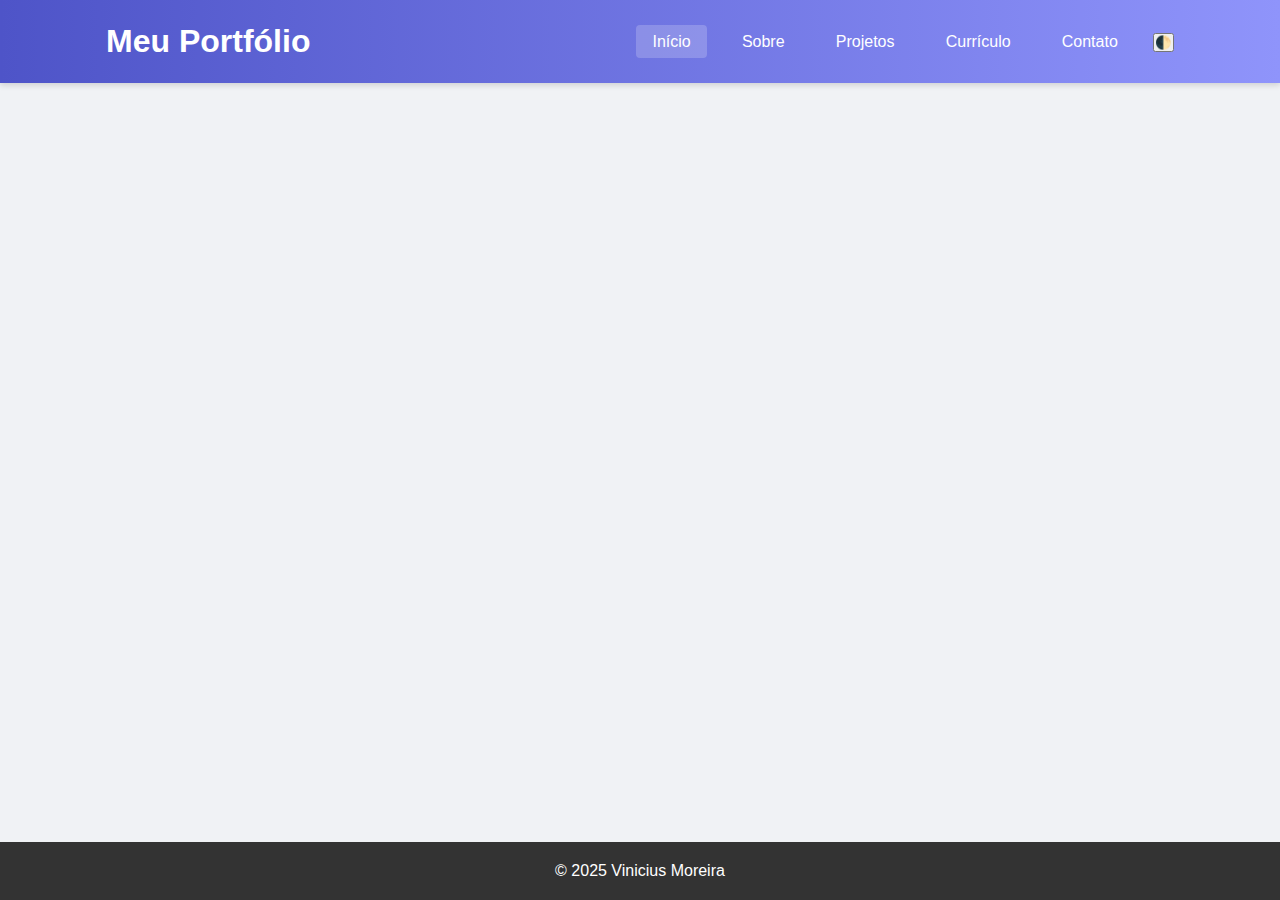
==== index.html @ 972b3e1a "ok" ====
<!DOCTYPE html>
<html lang="pt-br">
<head>
  <meta charset="UTF-8" />
  <meta name="viewport" content="width=device-width, initial-scale=1.0"/>
  <title>Início | Portfólio</title>
  <link rel="stylesheet" href="style.css" />
</head>
<body>
  <header>
    <nav>
      <h1>Meu Portfólio</h1>
      <ul>
        <li><a href="index.html">Início</a></li>
        <li><a href="sobre.html">Sobre</a></li>
        <li><a href="projetos.html">Projetos</a></li>
        <li><a href="curriculo.html">Currículo</a></li> <!-- <- ESTE AQUI -->
        <li><a href="contato.html">Contato</a></li>
        <li><button id="toggle-theme">🌓</button></li>
      </ul>
    </nav>    
  </header>

  <main class="grid-container">
    <section class="box full-width">
      <h2>Seja bem-vindo!</h2>
      <p>Meu nome é Vinicius, sempre fui apaixonado por tecnologia e atualmente sigo com interesse e foco na area de Inteligencia Artificial, desenvolvendo agentes inteligentes e sistemas que integram IA a soluções práticas. Sigo me aperfeiçoando a cada dia na criação de modelos personalizados, manipulação de dados e no uso de frameworks como Scikit-learn, Pytorch e Transformers. Também exploro aplicações com FastAPI, integração com APIs, e práticas de MLOps para deploy de agentes.
        Minhas principais áreas de interesse incluem:

LLMs e agentes autônomos,

MLOps para deploys de modelos em produção,

NLP (Processamento de Linguagem Natural) e

RL (Aprendizado por Reforço).
      </p>
    </section>
  </main>

  <footer>
    <p>&copy; 2025 Vinicius Moreira</p>
  </footer>
  <script src="script.js"></script>
</body>
</html>
---- style.css ----
:root {
  --primary-color: #4e54c8;
  --secondary-color: #8f94fb;
  --bg-color: #f0f2f5;
  --text-color: #333;
  --white: #fff;
}

* {
  margin: 0;
  padding: 0;
  box-sizing: border-box;
}

html {
  scroll-behavior: smooth;
}

body {
  font-family: 'Segoe UI', sans-serif;
  background-color: var(--bg-color);
  color: var(--text-color);
  line-height: 1.6;
  transition: opacity 0.5s ease;
}

a {
  text-decoration: none;
  color: inherit;
}

header {
  background: linear-gradient(to right, var(--primary-color), var(--secondary-color));
  color: var(--white);
  padding: 1rem 0;
  position: sticky;
  top: 0;
  z-index: 1000;
  box-shadow: 0 2px 6px rgba(0, 0, 0, 0.15);
}

nav {
  max-width: 1100px;
  margin: 0 auto;
  padding: 0 1rem;
  display: flex;
  justify-content: space-between;
  align-items: center;
}

nav ul {
  list-style: none;
  display: flex;
  gap: 1.2rem;
}

nav a {
  color: #fff;
  padding: 0.5rem 1rem;
  border-radius: 4px;
  transition: background 0.3s;
}

nav a:hover,
nav a.active {
  background: rgba(255, 255, 255, 0.2);
}

.grid-container {
  display: grid;
  grid-template-columns: 1fr;
  gap: 2rem;
  max-width: 1100px;
  margin: 2rem auto;
  padding: 0 1rem;
}

.box {
  background: white;
  padding: 2rem;
  border-radius: 10px;
  box-shadow: 0 6px 15px rgba(0, 0, 0, 0.08);
  opacity: 0;
  transform: translateY(30px);
  animation: fadeInUp 0.6s forwards;
}

.cards {
  display: flex;
  flex-wrap: wrap;
  gap: 1rem;
}

.card {
  flex: 1 1 280px;
  background: var(--bg-color);
  padding: 1rem;
  border-radius: 8px;
  transition: transform 0.3s, box-shadow 0.3s;
}

.card:hover {
  transform: translateY(-5px);
  box-shadow: 0 10px 20px rgba(0, 0, 0, 0.1);
}

footer {
  text-align: center;
  padding: 1rem;
  background: #333;
  color: white;
  margin-top: 2rem;
}

@media (min-width: 768px) {
  .grid-container {
    grid-template-columns: repeat(2, 1fr);
  }

  .full-width {
    grid-column: 1 / -1;
  }
}

@keyframes fadeInUp {
  to {
    opacity: 1;
    transform: translateY(0);
  }
}
body.dark {
  background-color: #121212;
  color: #e0e0e0;
}

body.dark .box,
body.dark .card {
  background-color: #1e1e1e;
  color: #e0e0e0;
}

body.dark header,
body.dark footer {
  background-color: #1a1a1a;
}

body.dark nav a:hover,
body.dark nav a.active {
  background: rgba(255, 255, 255, 0.1);
}
body {
  min-height: 100vh;
  display: flex;
  flex-direction: column;
}

main {
  flex: 1;
}
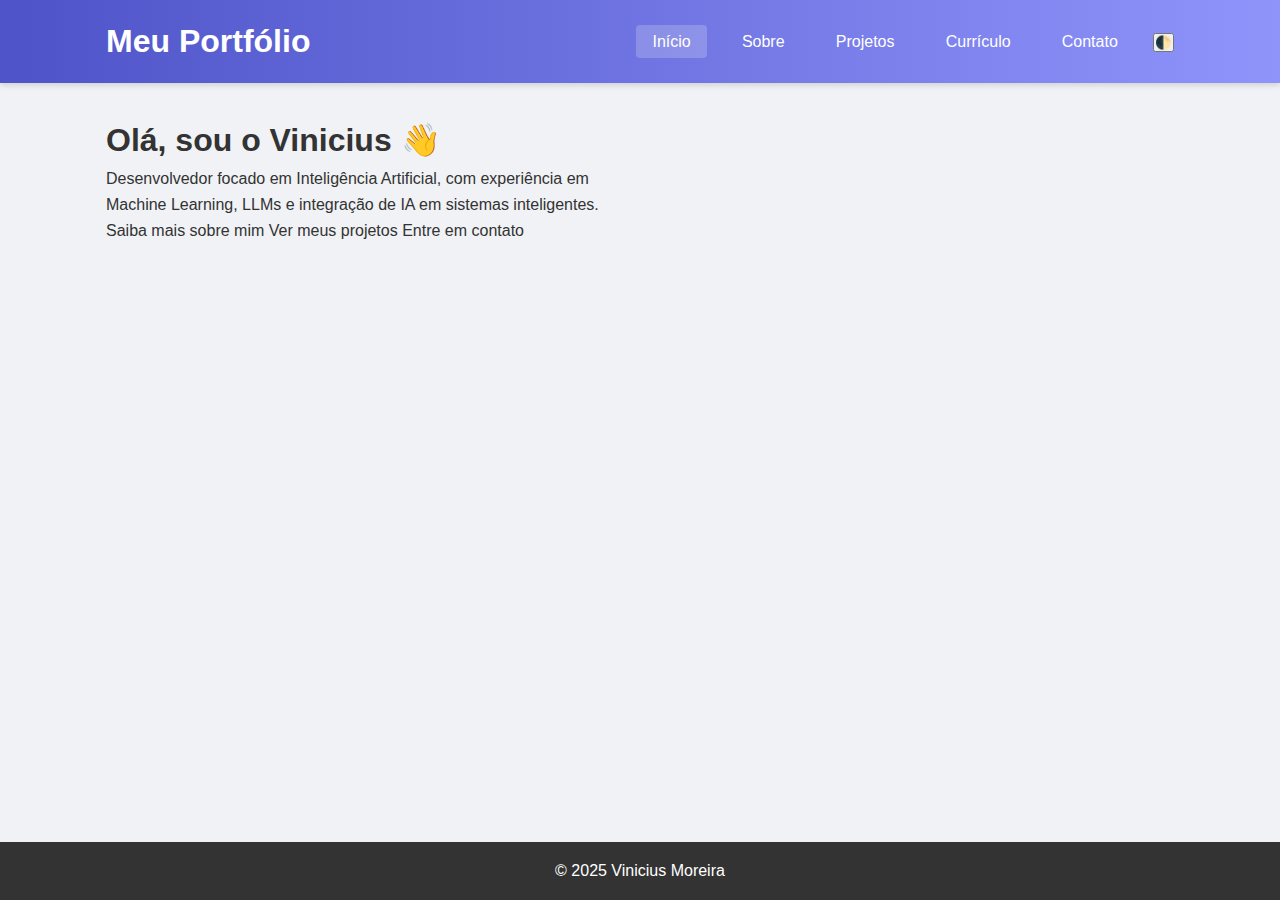
==== commit 8d8d2a90: "ok" ====
--- a/index.html
+++ b/index.html
@@ -22,19 +22,15 @@
   </header>
 
   <main class="grid-container">
-    <section class="box full-width">
-      <h2>Seja bem-vindo!</h2>
-      <p>Meu nome é Vinicius, sempre fui apaixonado por tecnologia e atualmente sigo com interesse e foco na area de Inteligencia Artificial, desenvolvendo agentes inteligentes e sistemas que integram IA a soluções práticas. Sigo me aperfeiçoando a cada dia na criação de modelos personalizados, manipulação de dados e no uso de frameworks como Scikit-learn, Pytorch e Transformers. Também exploro aplicações com FastAPI, integração com APIs, e práticas de MLOps para deploy de agentes.
-        Minhas principais áreas de interesse incluem:
-
-LLMs e agentes autônomos,
-
-MLOps para deploys de modelos em produção,
-
-NLP (Processamento de Linguagem Natural) e
-
-RL (Aprendizado por Reforço).
-      </p>
+    <section class="inicio">
+      <h1>Olá, sou o Vinicius 👋</h1>
+      <p>Desenvolvedor focado em Inteligência Artificial, com experiência em Machine Learning, LLMs e integração de IA em sistemas inteligentes.</p>
+      
+      <div class="botoes-inicio">
+        <a href="sobre.html" class="btn">Saiba mais sobre mim</a>
+        <a href="projetos.html" class="btn">Ver meus projetos</a>
+        <a href="contato.html" class="btn">Entre em contato</a>
+      </div>
     </section>
   </main>
 
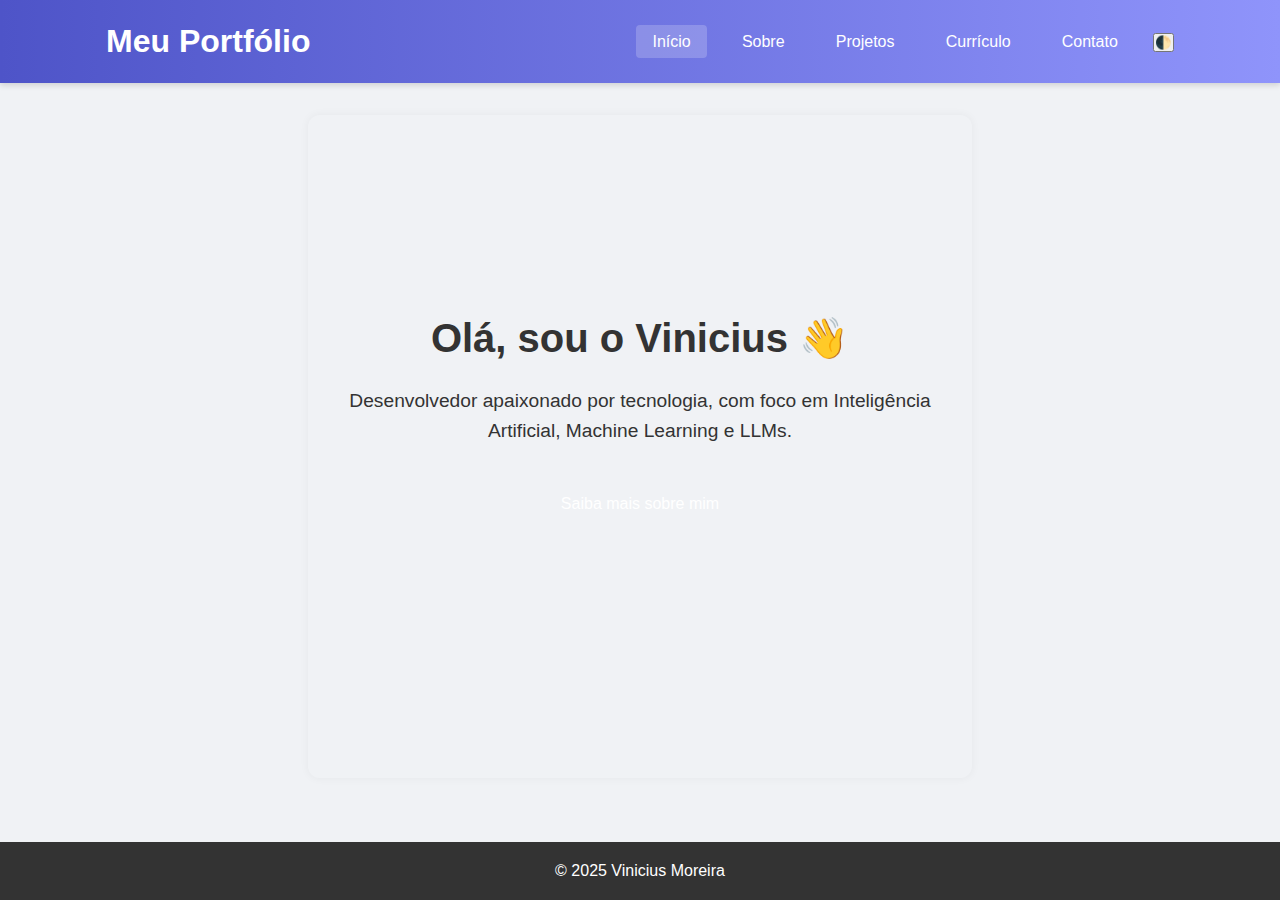
==== commit 7c36c93b: "ok" ====
--- a/index.html
+++ b/index.html
@@ -21,19 +21,14 @@
     </nav>    
   </header>
 
-  <main class="grid-container">
+  <main class="container">
     <section class="inicio">
       <h1>Olá, sou o Vinicius 👋</h1>
-      <p>Desenvolvedor focado em Inteligência Artificial, com experiência em Machine Learning, LLMs e integração de IA em sistemas inteligentes.</p>
-      
-      <div class="botoes-inicio">
-        <a href="sobre.html" class="btn">Saiba mais sobre mim</a>
-        <a href="projetos.html" class="btn">Ver meus projetos</a>
-        <a href="contato.html" class="btn">Entre em contato</a>
-      </div>
+      <p>Desenvolvedor apaixonado por tecnologia, com foco em Inteligência Artificial, Machine Learning e LLMs.</p>
+      <a href="sobre.html" class="btn">Saiba mais sobre mim</a>
     </section>
   </main>
-
+  
   <footer>
     <p>&copy; 2025 Vinicius Moreira</p>
   </footer>
--- a/style.css
+++ b/style.css
@@ -156,4 +156,51 @@
 
 main {
   flex: 1;
-}+}
+.inicio {
+  display: flex;
+  flex-direction: column;
+  align-items: center;
+  justify-content: center;
+  text-align: center;
+  min-height: 60vh;
+}
+
+.inicio h1 {
+  font-size: 2.5rem;
+  margin-bottom: 1rem;
+}
+
+.inicio p {
+  font-size: 1.2rem;
+  max-width: 600px;
+  margin-bottom: 2rem;
+}
+
+.botoes-inicio {
+  display: flex;
+  flex-wrap: wrap;
+  gap: 1rem;
+  justify-content: center;
+}
+
+.btn {
+  background-color: var(--cor-primaria);
+  color: white;
+  padding: 0.75rem 1.5rem;
+  border-radius: 8px;
+  text-decoration: none;
+  transition: background-color 0.3s ease;
+}
+
+.btn:hover {
+  background-color: var(--cor-primaria-escura);
+}
+.container {
+  max-width: 960px;
+  margin: 2rem auto;
+  padding: 2rem;
+  background-color: var(--cor-fundo-claro);
+  border-radius: 12px;
+  box-shadow: 0 0 10px rgba(0,0,0,0.05);
+}
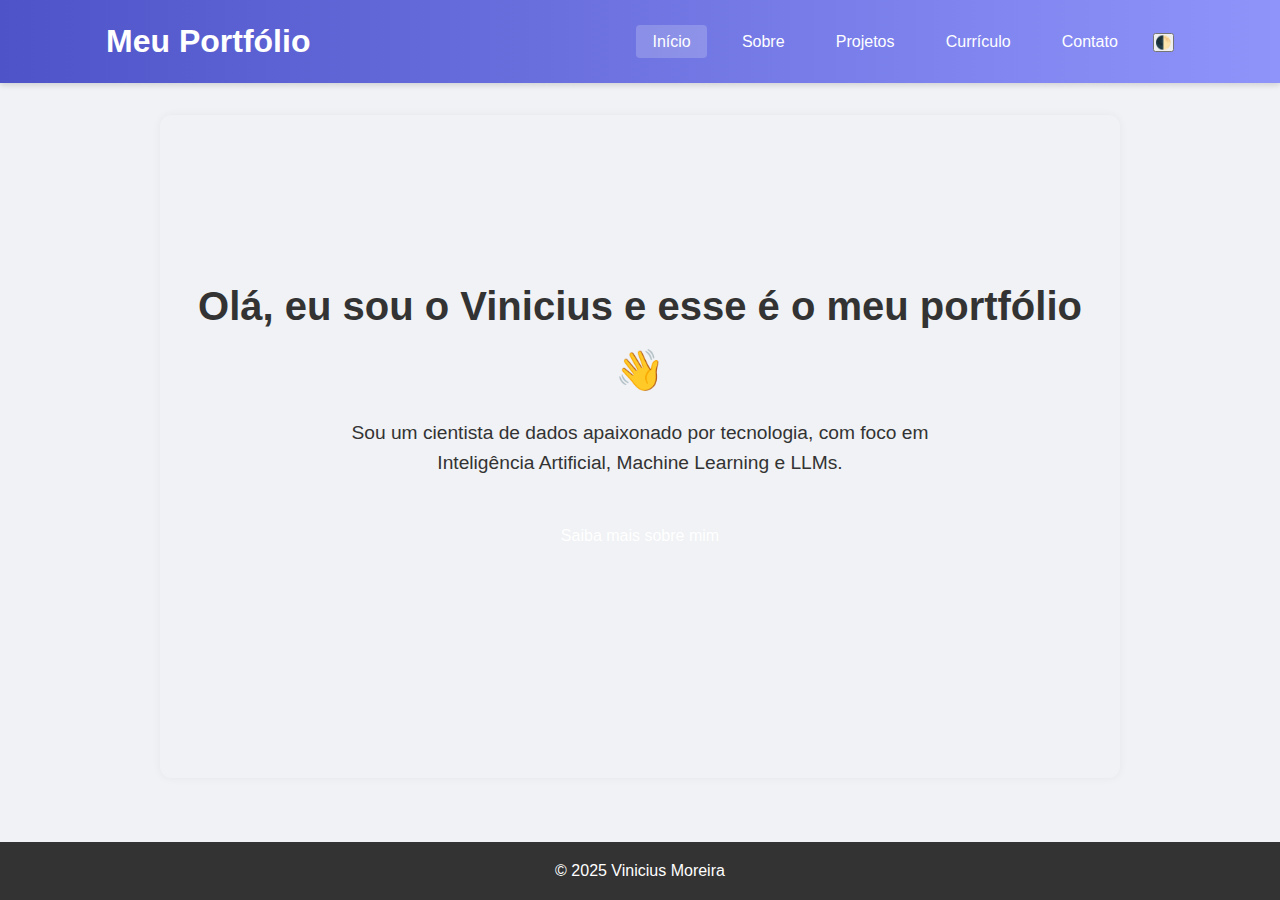
==== commit 90811805: "ok" ====
--- a/index.html
+++ b/index.html
@@ -23,8 +23,8 @@
 
   <main class="container">
     <section class="inicio">
-      <h1>Olá, sou o Vinicius 👋</h1>
-      <p>Desenvolvedor apaixonado por tecnologia, com foco em Inteligência Artificial, Machine Learning e LLMs.</p>
+      <h1>Olá, eu sou o Vinicius e esse é o meu portfólio 👋</h1>
+      <p>Sou um cientista de dados apaixonado por tecnologia, com foco em Inteligência Artificial, Machine Learning e LLMs.</p>
       <a href="sobre.html" class="btn">Saiba mais sobre mim</a>
     </section>
   </main>
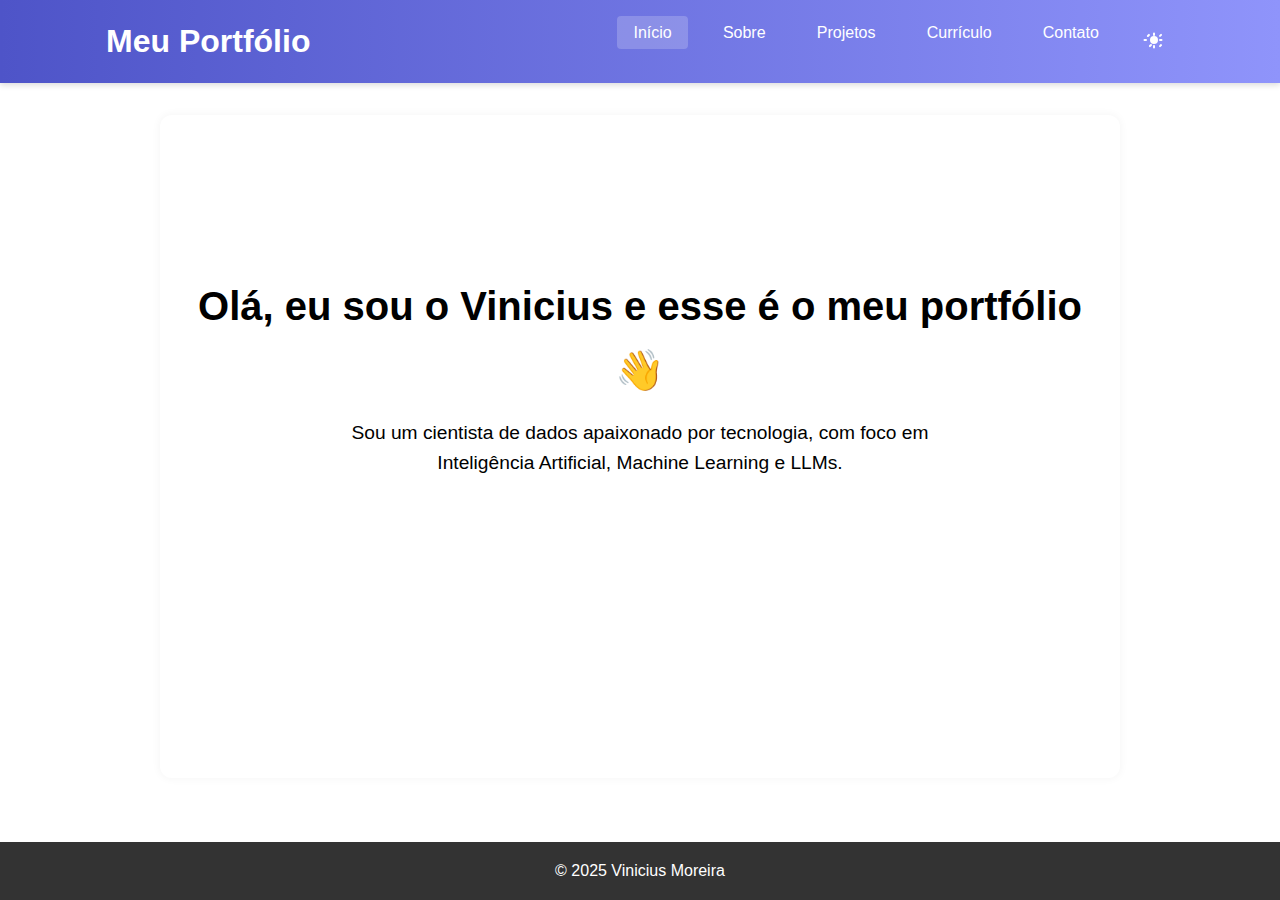
==== commit 0b97555b: "ok" ====
--- a/index.html
+++ b/index.html
@@ -16,7 +16,14 @@
         <li><a href="projetos.html">Projetos</a></li>
         <li><a href="curriculo.html">Currículo</a></li> <!-- <- ESTE AQUI -->
         <li><a href="contato.html">Contato</a></li>
-        <li><button id="toggle-theme">🌓</button></li>
+        <li>
+          <button id="toggle-theme" class="theme-button" aria-label="Alternar tema">
+            <svg id="theme-icon" xmlns="http://www.w3.org/2000/svg" width="24" height="24" fill="currentColor" viewBox="0 0 24 24">
+              <!-- Sol por padrão (tema claro) -->
+              <path d="M12 4.5a1 1 0 0 1 1 1V7a1 1 0 0 1-2 0V5.5a1 1 0 0 1 1-1Zm6.364 1.636a1 1 0 0 1 1.414 1.414l-1.06 1.06a1 1 0 0 1-1.414-1.414l1.06-1.06ZM19.5 11a1 1 0 1 1 0 2H18a1 1 0 1 1 0-2h1.5ZM6.222 6.222a1 1 0 1 1 1.414 1.414L6.576 8.697a1 1 0 1 1-1.414-1.414l1.06-1.06ZM12 8a4 4 0 1 1 0 8 4 4 0 0 1 0-8Zm-8 3a1 1 0 1 1 0 2H2.5a1 1 0 1 1 0-2H4Zm3.222 7.778a1 1 0 0 1 0-1.414l1.06-1.06a1 1 0 1 1 1.414 1.414l-1.06 1.06a1 1 0 0 1-1.414 0ZM12 17a1 1 0 0 1 1 1v1.5a1 1 0 1 1-2 0V18a1 1 0 0 1 1-1Zm6.364-.636a1 1 0 0 1 1.414 1.414l-1.06 1.06a1 1 0 0 1-1.414-1.414l1.06-1.06Z"/>
+            </svg>
+          </button>
+        </li>        
       </ul>
     </nav>    
   </header>
--- a/style.css
+++ b/style.css
@@ -204,3 +204,34 @@
   border-radius: 12px;
   box-shadow: 0 0 10px rgba(0,0,0,0.05);
 }
+.theme-button {
+  background: none;
+  border: none;
+  cursor: pointer;
+  padding: 0.5rem;
+  transition: transform 0.2s ease;
+  color: inherit;
+}
+
+.theme-button:hover {
+  transform: scale(1.2);
+}
+body[data-theme="dark"] {
+  background-color: #121212;
+  color: #f1f1f1;
+}
+
+/* Tema claro */
+body[data-theme="light"] {
+  background-color: #ffffff;
+  color: #000000;
+}
+
+/* Botão com estilos opcionais */
+.theme-button {
+  background: none;
+  border: none;
+  cursor: pointer;
+  padding: 0.5rem;
+  color: inherit;
+}
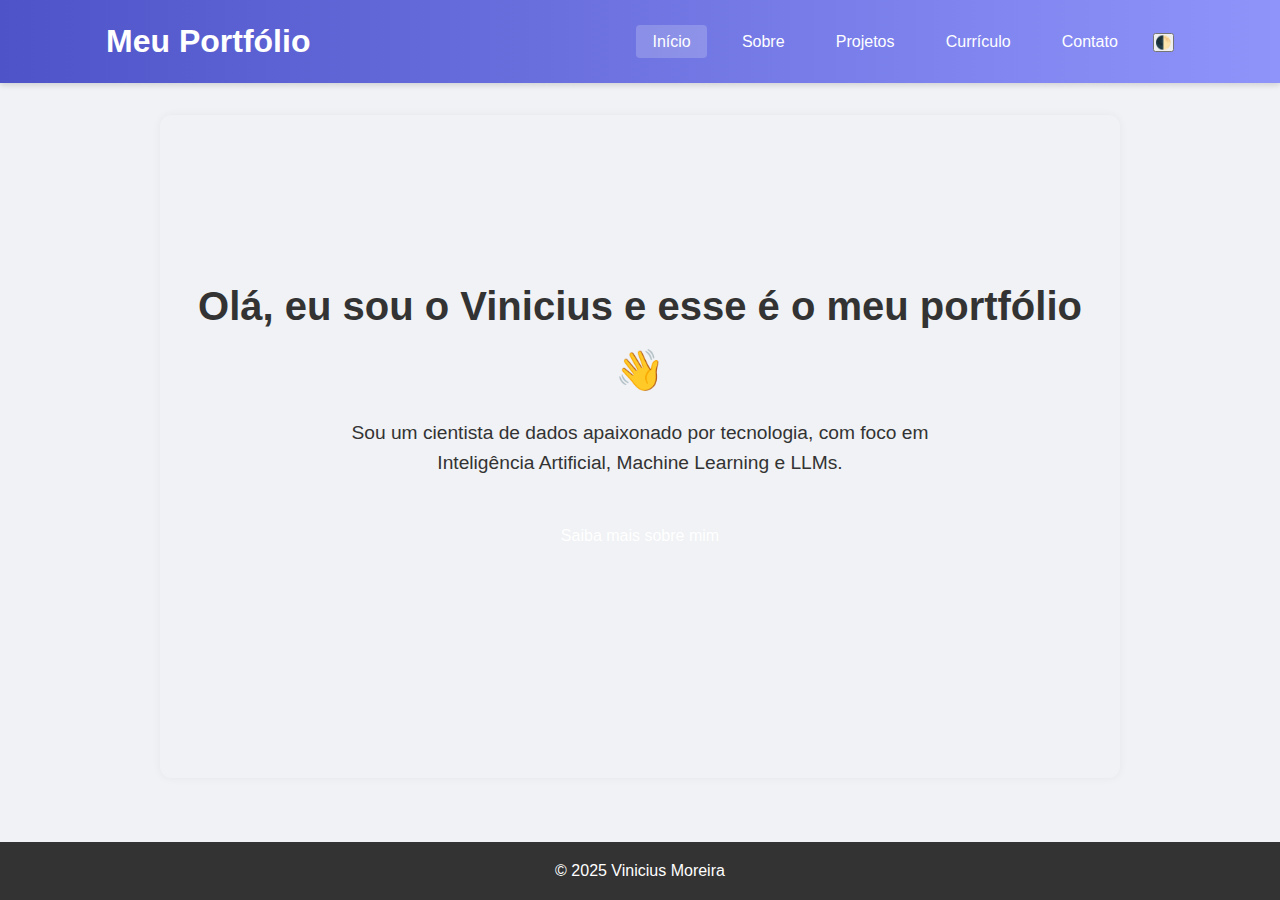
==== commit 56ab4991: "ok" ====
--- a/index.html
+++ b/index.html
@@ -16,14 +16,7 @@
         <li><a href="projetos.html">Projetos</a></li>
         <li><a href="curriculo.html">Currículo</a></li> <!-- <- ESTE AQUI -->
         <li><a href="contato.html">Contato</a></li>
-        <li>
-          <button id="toggle-theme" class="theme-button" aria-label="Alternar tema">
-            <svg id="theme-icon" xmlns="http://www.w3.org/2000/svg" width="24" height="24" fill="currentColor" viewBox="0 0 24 24">
-              <!-- Sol por padrão (tema claro) -->
-              <path d="M12 4.5a1 1 0 0 1 1 1V7a1 1 0 0 1-2 0V5.5a1 1 0 0 1 1-1Zm6.364 1.636a1 1 0 0 1 1.414 1.414l-1.06 1.06a1 1 0 0 1-1.414-1.414l1.06-1.06ZM19.5 11a1 1 0 1 1 0 2H18a1 1 0 1 1 0-2h1.5ZM6.222 6.222a1 1 0 1 1 1.414 1.414L6.576 8.697a1 1 0 1 1-1.414-1.414l1.06-1.06ZM12 8a4 4 0 1 1 0 8 4 4 0 0 1 0-8Zm-8 3a1 1 0 1 1 0 2H2.5a1 1 0 1 1 0-2H4Zm3.222 7.778a1 1 0 0 1 0-1.414l1.06-1.06a1 1 0 1 1 1.414 1.414l-1.06 1.06a1 1 0 0 1-1.414 0ZM12 17a1 1 0 0 1 1 1v1.5a1 1 0 1 1-2 0V18a1 1 0 0 1 1-1Zm6.364-.636a1 1 0 0 1 1.414 1.414l-1.06 1.06a1 1 0 0 1-1.414-1.414l1.06-1.06Z"/>
-            </svg>
-          </button>
-        </li>        
+        <li><button id="toggle-theme">🌓</button></li>       
       </ul>
     </nav>    
   </header>
--- a/style.css
+++ b/style.css
@@ -215,23 +215,4 @@
 
 .theme-button:hover {
   transform: scale(1.2);
-}
-body[data-theme="dark"] {
-  background-color: #121212;
-  color: #f1f1f1;
-}
-
-/* Tema claro */
-body[data-theme="light"] {
-  background-color: #ffffff;
-  color: #000000;
-}
-
-/* Botão com estilos opcionais */
-.theme-button {
-  background: none;
-  border: none;
-  cursor: pointer;
-  padding: 0.5rem;
-  color: inherit;
-}
+}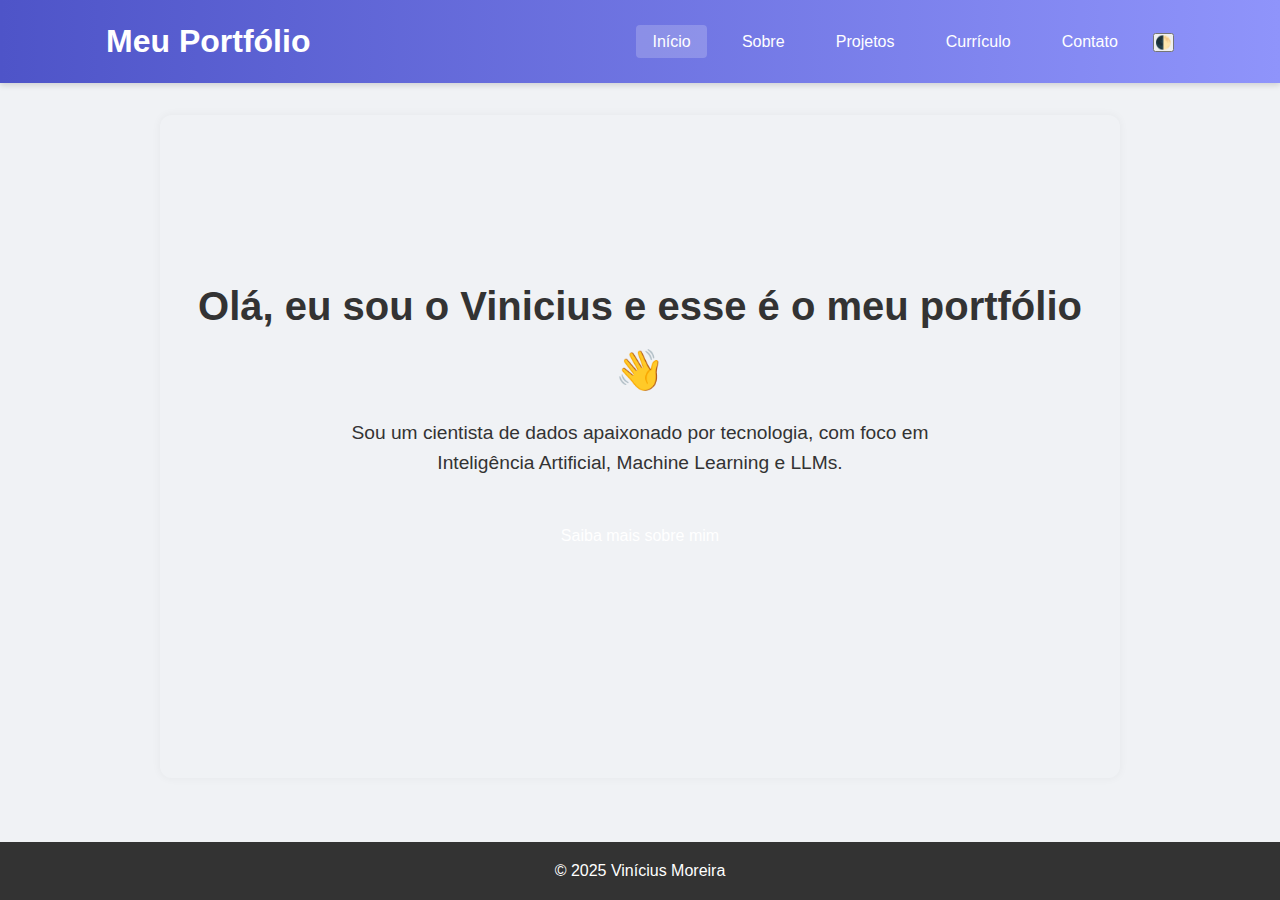
==== commit 36fd643f: "ok" ====
--- a/index.html
+++ b/index.html
@@ -30,7 +30,7 @@
   </main>
   
   <footer>
-    <p>&copy; 2025 Vinicius Moreira</p>
+    <p>&copy; 2025 Vinícius Moreira</p>
   </footer>
   <script src="script.js"></script>
 </body>
